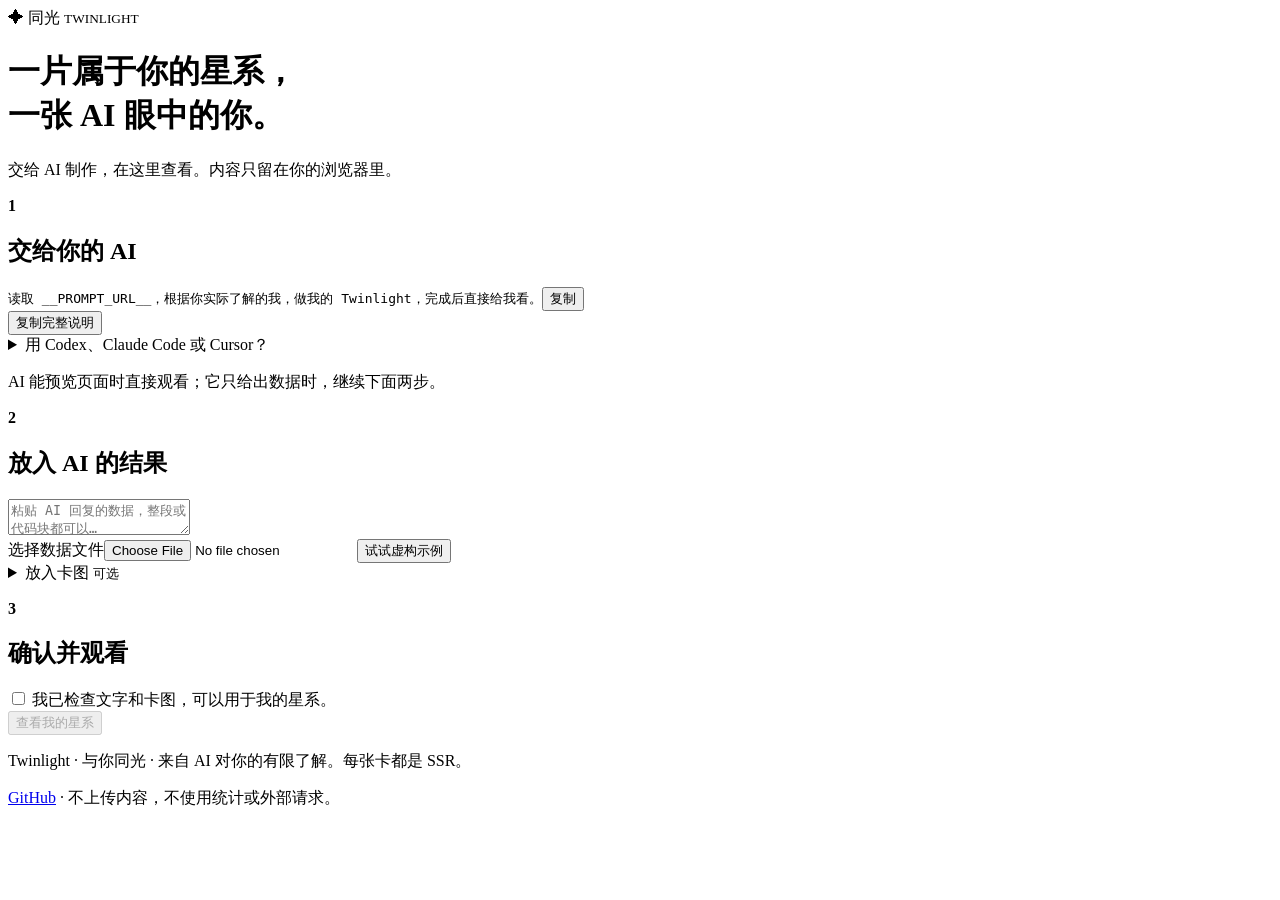
==== assets/viewer/index.html @ 4a58b762 "Generalize native layered cards and simplify the offline viewer" ====
<!doctype html>
<html lang="zh-CN">
<head>
<meta charset="utf-8">
<meta name="viewport" content="width=device-width,initial-scale=1">
<title>Twinlight · 与你同光</title>
<meta name="description" content="把 AI 眼中的你，变成一片星系和一张专属闪卡。内容只在浏览器本地处理。">
<style>__VIEWER_CSS__</style>
</head>
<body>
<header class="hero">
  <div class="brand"><span class="mark">✦</span> 同光 <small>TWINLIGHT</small></div>
  <h1>一片属于你的星系，<br><span>一张 AI 眼中的你。</span></h1>
  <p class="lead">交给 AI 制作，在这里查看。内容只留在你的浏览器里。</p>
</header>
<main>
<section class="step" id="step1">
  <div class="step-head"><b>1</b><h2>交给你的 AI</h2></div>
  <div class="copy-row"><code id="oneLiner">读取 __PROMPT_URL__，根据你实际了解的我，做我的 Twinlight，完成后直接给我看。</code><button class="primary" data-copy="oneLiner">复制</button></div>
  <div class="row"><button id="copyPrompt">复制完整说明</button>
    <details class="agent"><summary>用 Codex、Claude Code 或 Cursor？</summary>
      <div class="copy-row"><code id="agentLiner">读取 __AGENT_URL__，根据我提供的材料制作 Twinlight，完成后直接打开成品。</code><button data-copy="agentLiner">复制</button></div>
    </details>
  </div>
  <p class="hint">AI 能预览页面时直接观看；它只给出数据时，继续下面两步。</p>
</section>
<section class="step" id="step2">
  <div class="step-head"><b>2</b><h2>放入 AI 的结果</h2></div>
  <textarea id="jsonInput" spellcheck="false" aria-label="AI 的结果" placeholder="粘贴 AI 回复的数据，整段或代码块都可以…"></textarea>
  <div class="row"><label class="file-btn">选择数据文件<input id="jsonFile" type="file" accept=".json,.txt,application/json,text/plain"></label><button id="loadExample" class="ghost">试试虚构示例</button></div>
  <div id="checkPanel" class="panel" hidden></div>
  <details id="contentDetails" hidden><summary>查看全部文字</summary><div id="contentPreview"></div></details>
  <details id="artDetails"><summary>放入卡图 <small>可选</small></summary>
    <div class="row"><label class="file-btn">导入分层卡<input id="layerFiles" type="file" multiple accept=".json,.png,.jpg,.jpeg,.webp,application/json,image/png,image/jpeg,image/webp"></label><label class="file-btn">导入静态原型<input id="prototypeFile" type="file" accept="image/png,image/jpeg,image/webp"></label><button id="clearArt" class="ghost">清空卡图</button></div>
    <p class="hint">选择 AI 给出的卡片包，或同时选择图层清单和图片。原型只有一张完整插画；分层卡使用直接生成的独立图层。</p>
    <img id="artThumb" alt="当前导入的卡面" hidden>
    <details id="artPromptBox" hidden><summary>让 AI 继续画卡</summary><div id="promptRows"></div></details>
  </details>
  <p id="artStatus" class="hint" role="status"></p>
</section>
<section class="step" id="step3">
  <div class="step-head"><b>3</b><h2>确认并观看</h2></div>
  <label class="confirm"><input type="checkbox" id="confirmCheck"> 我已检查文字和卡图，可以用于我的星系。</label>
  <div class="row"><button class="primary big" id="generate" disabled>查看我的星系</button><span id="genStatus" class="hint"></span></div>
  <div id="buildPanel" class="panel" hidden></div>
</section>
</main>
<footer><p>Twinlight · 与你同光 · 来自 AI 对你的有限了解。每张卡都是 SSR。</p><p><a href="https://github.com/Link10907/twinlight-with-you" target="_blank" rel="noreferrer noopener">GitHub</a> · 不上传内容，不使用统计或外部请求。</p></footer>
<div id="previewLayer" hidden>
  <div class="preview-bar"><b id="previewTitle">预览</b><span class="spacer"></span><button class="primary" id="downloadHtml">下载完整 HTML</button><button id="downloadJson">下载数据</button><button id="closePreview">关闭 ✕</button></div>
  <iframe id="previewFrame" title="星系预览" sandbox="allow-scripts allow-downloads"></iframe>
</div>
<div id="toast" role="status" aria-live="polite"></div>
<script type="application/json" id="bundle">__BUNDLE__</script>
<script>__LITE_JS__</script>
<script>__VIEWER_JS__</script>
</body>
</html>
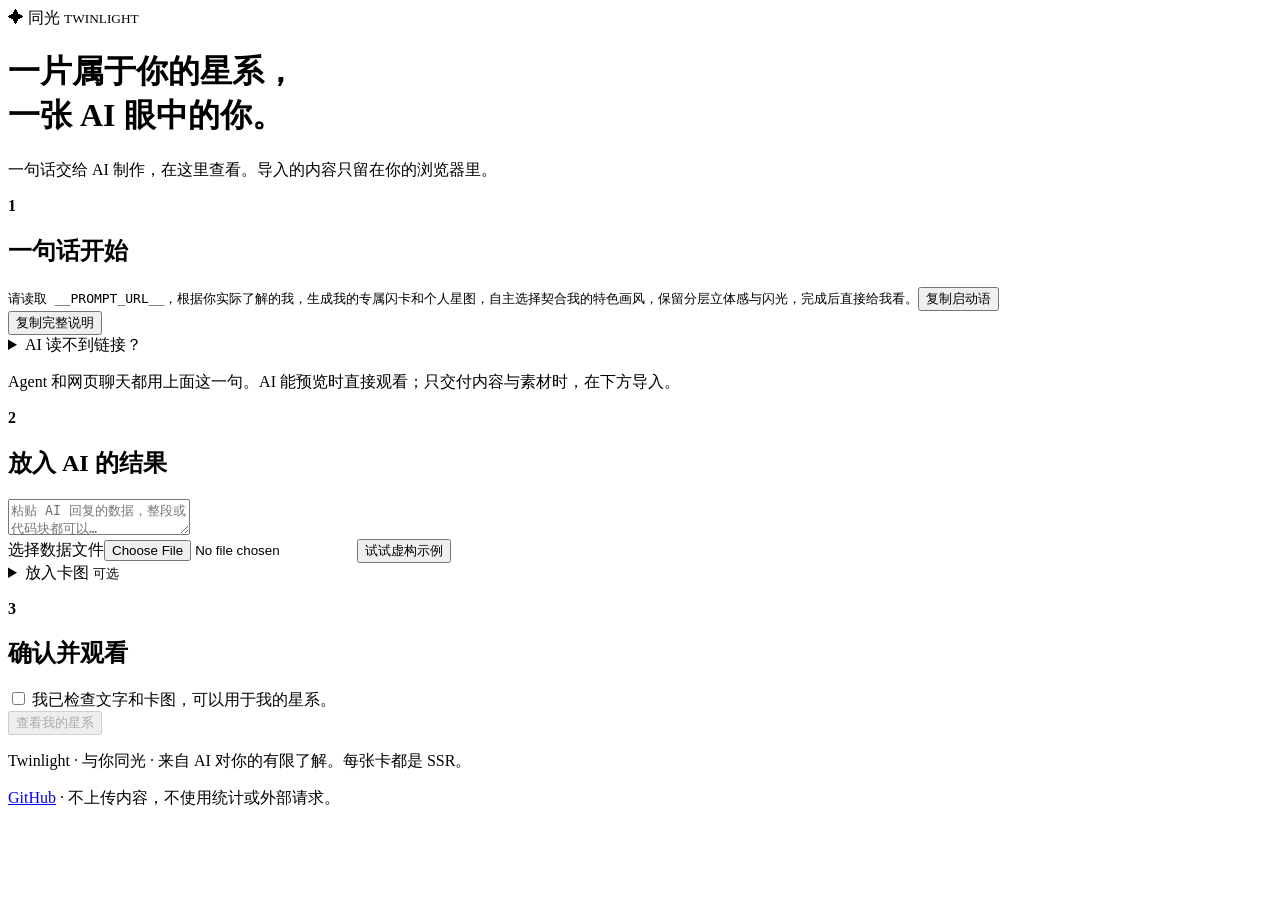
==== commit 434a52f9: "Unify Agent and web chat behind a one-line start Make PROMPT.md the shared entry, let AI route by ac" ====
--- a/assets/viewer/index.html
+++ b/assets/viewer/index.html
@@ -11,18 +11,18 @@
 <header class="hero">
   <div class="brand"><span class="mark">✦</span> 同光 <small>TWINLIGHT</small></div>
   <h1>一片属于你的星系，<br><span>一张 AI 眼中的你。</span></h1>
-  <p class="lead">交给 AI 制作，在这里查看。内容只留在你的浏览器里。</p>
+  <p class="lead">一句话交给 AI 制作，在这里查看。导入的内容只留在你的浏览器里。</p>
 </header>
 <main>
 <section class="step" id="step1">
-  <div class="step-head"><b>1</b><h2>交给你的 AI</h2></div>
-  <div class="copy-row"><code id="oneLiner">读取 __PROMPT_URL__，根据你实际了解的我，做我的 Twinlight，完成后直接给我看。</code><button class="primary" data-copy="oneLiner">复制</button></div>
+  <div class="step-head"><b>1</b><h2>一句话开始</h2></div>
+  <div class="copy-row"><code id="oneLiner">请读取 __PROMPT_URL__，根据你实际了解的我，生成我的专属闪卡和个人星图，自主选择契合我的特色画风，保留分层立体感与闪光，完成后直接给我看。</code><button class="primary" data-copy="oneLiner">复制启动语</button></div>
   <div class="row"><button id="copyPrompt">复制完整说明</button>
-    <details class="agent"><summary>用 Codex、Claude Code 或 Cursor？</summary>
-      <div class="copy-row"><code id="agentLiner">读取 __AGENT_URL__，根据我提供的材料制作 Twinlight，完成后直接打开成品。</code><button data-copy="agentLiner">复制</button></div>
+    <details class="agent"><summary>AI 读不到链接？</summary>
+      <p class="hint">点“复制完整说明”，一次粘贴给 AI 即可开始。已有项目或已加载 skill 时，只需说“做我的 Twinlight，完成后直接给我看。”</p>
     </details>
   </div>
-  <p class="hint">AI 能预览页面时直接观看；它只给出数据时，继续下面两步。</p>
+  <p class="hint">Agent 和网页聊天都用上面这一句。AI 能预览时直接观看；只交付内容与素材时，在下方导入。</p>
 </section>
 <section class="step" id="step2">
   <div class="step-head"><b>2</b><h2>放入 AI 的结果</h2></div>
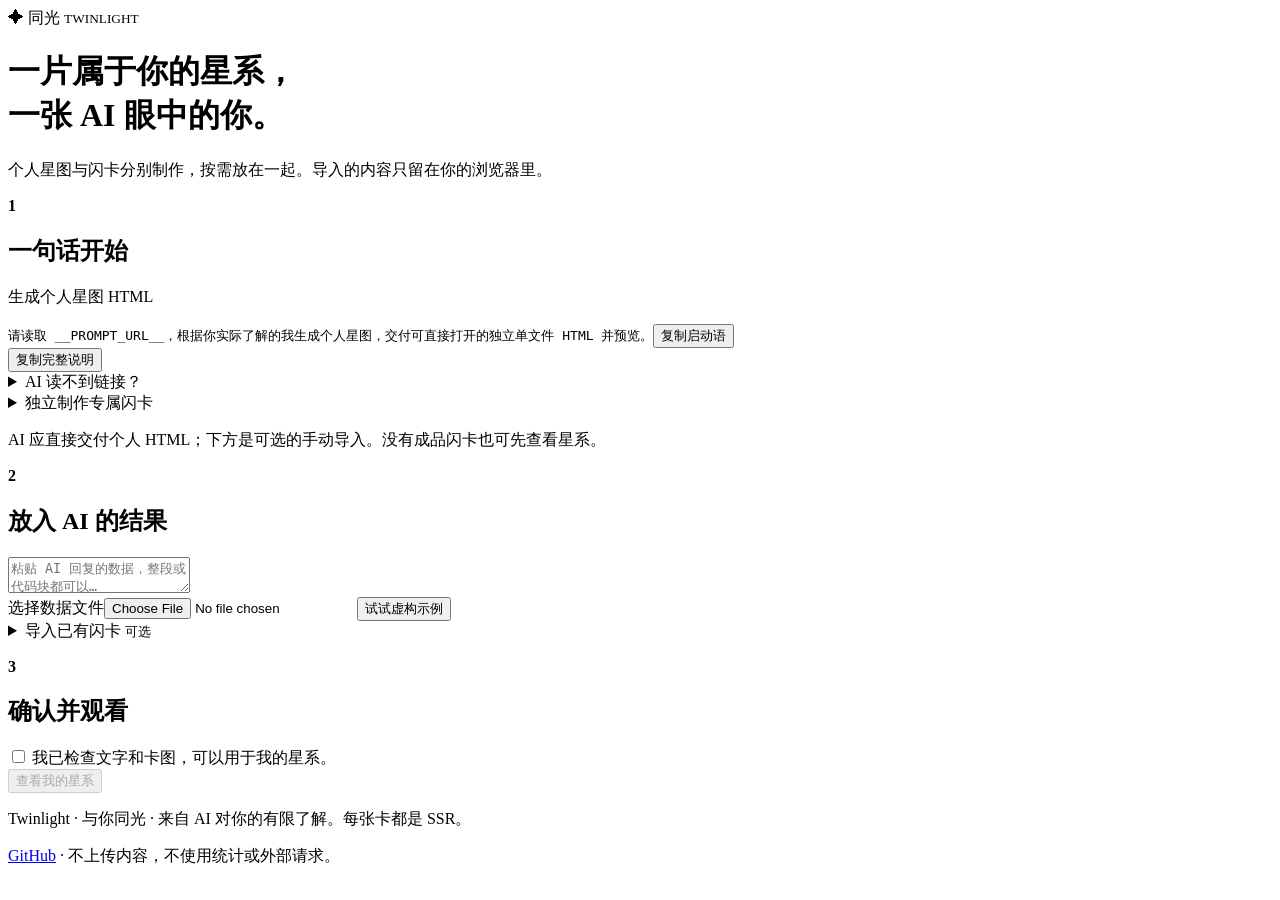
==== commit 6f44d289: "Separate galaxy HTML and native flashcard workflows" ====
--- a/assets/viewer/index.html
+++ b/assets/viewer/index.html
@@ -11,18 +11,23 @@
 <header class="hero">
   <div class="brand"><span class="mark">✦</span> 同光 <small>TWINLIGHT</small></div>
   <h1>一片属于你的星系，<br><span>一张 AI 眼中的你。</span></h1>
-  <p class="lead">一句话交给 AI 制作，在这里查看。导入的内容只留在你的浏览器里。</p>
+  <p class="lead">个人星图与闪卡分别制作，按需放在一起。导入的内容只留在你的浏览器里。</p>
 </header>
 <main>
 <section class="step" id="step1">
   <div class="step-head"><b>1</b><h2>一句话开始</h2></div>
-  <div class="copy-row"><code id="oneLiner">请读取 __PROMPT_URL__，根据你实际了解的我，生成我的专属闪卡和个人星图，自主选择契合我的特色画风，保留分层立体感与闪光，完成后直接给我看。</code><button class="primary" data-copy="oneLiner">复制启动语</button></div>
+  <p class="hint">生成个人星图 HTML</p>
+  <div class="copy-row"><code id="oneLiner">请读取 __PROMPT_URL__，根据你实际了解的我生成个人星图，交付可直接打开的独立单文件 HTML 并预览。</code><button class="primary" data-copy="oneLiner">复制启动语</button></div>
   <div class="row"><button id="copyPrompt">复制完整说明</button>
     <details class="agent"><summary>AI 读不到链接？</summary>
-      <p class="hint">点“复制完整说明”，一次粘贴给 AI 即可开始。已有项目或已加载 skill 时，只需说“做我的 Twinlight，完成后直接给我看。”</p>
+      <p class="hint">一次粘贴对应的完整说明即可开始。已有项目或已加载 skill 时，可直接说“生成我的个人星图 HTML”或“制作我的专属闪卡”。</p>
     </details>
   </div>
-  <p class="hint">Agent 和网页聊天都用上面这一句。AI 能预览时直接观看；只交付内容与素材时，在下方导入。</p>
+  <details><summary>独立制作专属闪卡</summary>
+    <div class="copy-row"><code id="cardLiner">请读取 __CARD_URL__，根据你实际了解的我制作专属分层闪卡，遵循我的美术提示，自主完善特色画风，交付带真实景深与闪光的完整卡片包和预览。</code><button data-copy="cardLiner">复制闪卡启动语</button></div>
+    <button id="copyCardPrompt">复制闪卡完整说明</button>
+  </details>
+  <p class="hint">AI 应直接交付个人 HTML；下方是可选的手动导入。没有成品闪卡也可先查看星系。</p>
 </section>
 <section class="step" id="step2">
   <div class="step-head"><b>2</b><h2>放入 AI 的结果</h2></div>
@@ -30,11 +35,11 @@
   <div class="row"><label class="file-btn">选择数据文件<input id="jsonFile" type="file" accept=".json,.txt,application/json,text/plain"></label><button id="loadExample" class="ghost">试试虚构示例</button></div>
   <div id="checkPanel" class="panel" hidden></div>
   <details id="contentDetails" hidden><summary>查看全部文字</summary><div id="contentPreview"></div></details>
-  <details id="artDetails"><summary>放入卡图 <small>可选</small></summary>
+  <details id="artDetails"><summary>导入已有闪卡 <small>可选</small></summary>
     <div class="row"><label class="file-btn">导入分层卡<input id="layerFiles" type="file" multiple accept=".json,.png,.jpg,.jpeg,.webp,application/json,image/png,image/jpeg,image/webp"></label><label class="file-btn">导入静态原型<input id="prototypeFile" type="file" accept="image/png,image/jpeg,image/webp"></label><button id="clearArt" class="ghost">清空卡图</button></div>
     <p class="hint">选择 AI 给出的卡片包，或同时选择图层清单和图片。原型只有一张完整插画；分层卡使用直接生成的独立图层。</p>
     <img id="artThumb" alt="当前导入的卡面" hidden>
-    <details id="artPromptBox" hidden><summary>让 AI 继续画卡</summary><div id="promptRows"></div></details>
+    <details id="artPromptBox" hidden><summary>用当前内容启动独立闪卡流程</summary><div id="promptRows"></div></details>
   </details>
   <p id="artStatus" class="hint" role="status"></p>
 </section>
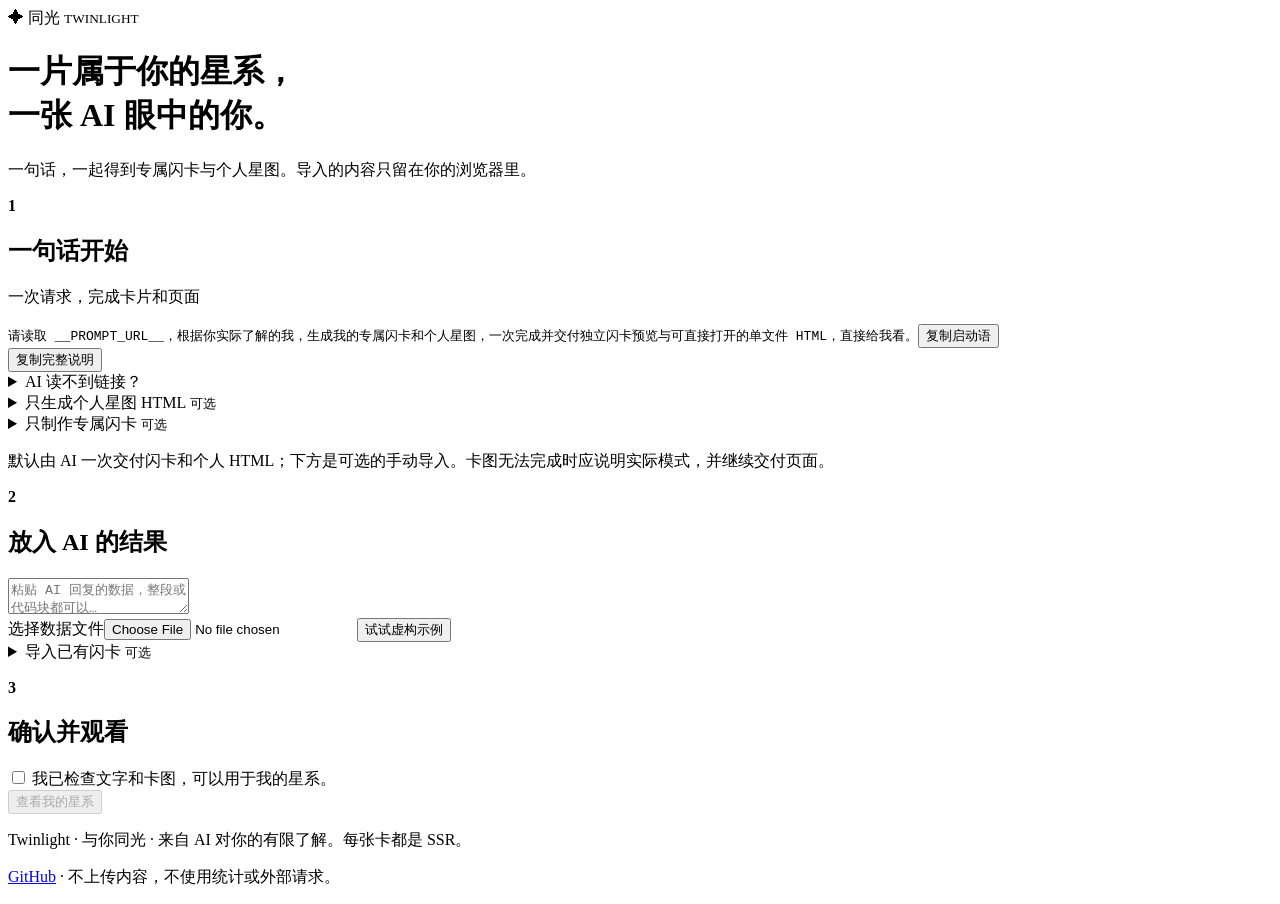
==== commit 0771974b: "merge: keep independent modules with one-request delivery" ====
--- a/assets/viewer/index.html
+++ b/assets/viewer/index.html
@@ -11,23 +11,27 @@
 <header class="hero">
   <div class="brand"><span class="mark">✦</span> 同光 <small>TWINLIGHT</small></div>
   <h1>一片属于你的星系，<br><span>一张 AI 眼中的你。</span></h1>
-  <p class="lead">个人星图与闪卡分别制作，按需放在一起。导入的内容只留在你的浏览器里。</p>
+  <p class="lead">一句话，一起得到专属闪卡与个人星图。导入的内容只留在你的浏览器里。</p>
 </header>
 <main>
 <section class="step" id="step1">
   <div class="step-head"><b>1</b><h2>一句话开始</h2></div>
-  <p class="hint">生成个人星图 HTML</p>
-  <div class="copy-row"><code id="oneLiner">请读取 __PROMPT_URL__，根据你实际了解的我生成个人星图，交付可直接打开的独立单文件 HTML 并预览。</code><button class="primary" data-copy="oneLiner">复制启动语</button></div>
+  <p class="hint">一次请求，完成卡片和页面</p>
+  <div class="copy-row"><code id="oneLiner">请读取 __PROMPT_URL__，根据你实际了解的我，生成我的专属闪卡和个人星图，一次完成并交付独立闪卡预览与可直接打开的单文件 HTML，直接给我看。</code><button class="primary" data-copy="oneLiner">复制启动语</button></div>
   <div class="row"><button id="copyPrompt">复制完整说明</button>
     <details class="agent"><summary>AI 读不到链接？</summary>
-      <p class="hint">一次粘贴对应的完整说明即可开始。已有项目或已加载 skill 时，可直接说“生成我的个人星图 HTML”或“制作我的专属闪卡”。</p>
+      <p class="hint">一次粘贴完整说明即可开始。已有项目或已加载 skill 时，可直接说“根据你实际了解的我，生成我的定义卡，完成后直接给我看”。卡片和页面会一起交付。</p>
     </details>
   </div>
-  <details><summary>独立制作专属闪卡</summary>
+  <details><summary>只生成个人星图 HTML <small>可选</small></summary>
+    <div class="copy-row"><code id="htmlLiner">请读取 __PROMPT_URL__，这次只生成我的个人星图，交付可直接打开的独立单文件 HTML 并预览；有现成闪卡时可导入，没有也直接完成页面。</code><button data-copy="htmlLiner">复制 HTML 启动语</button></div>
+    <button id="copyHtmlPrompt">复制 HTML 完整说明</button>
+  </details>
+  <details><summary>只制作专属闪卡 <small>可选</small></summary>
     <div class="copy-row"><code id="cardLiner">请读取 __CARD_URL__，根据你实际了解的我制作专属分层闪卡，遵循我的美术提示，自主完善特色画风，交付带真实景深与闪光的完整卡片包和预览。</code><button data-copy="cardLiner">复制闪卡启动语</button></div>
     <button id="copyCardPrompt">复制闪卡完整说明</button>
   </details>
-  <p class="hint">AI 应直接交付个人 HTML；下方是可选的手动导入。没有成品闪卡也可先查看星系。</p>
+  <p class="hint">默认由 AI 一次交付闪卡和个人 HTML；下方是可选的手动导入。卡图无法完成时应说明实际模式，并继续交付页面。</p>
 </section>
 <section class="step" id="step2">
   <div class="step-head"><b>2</b><h2>放入 AI 的结果</h2></div>
